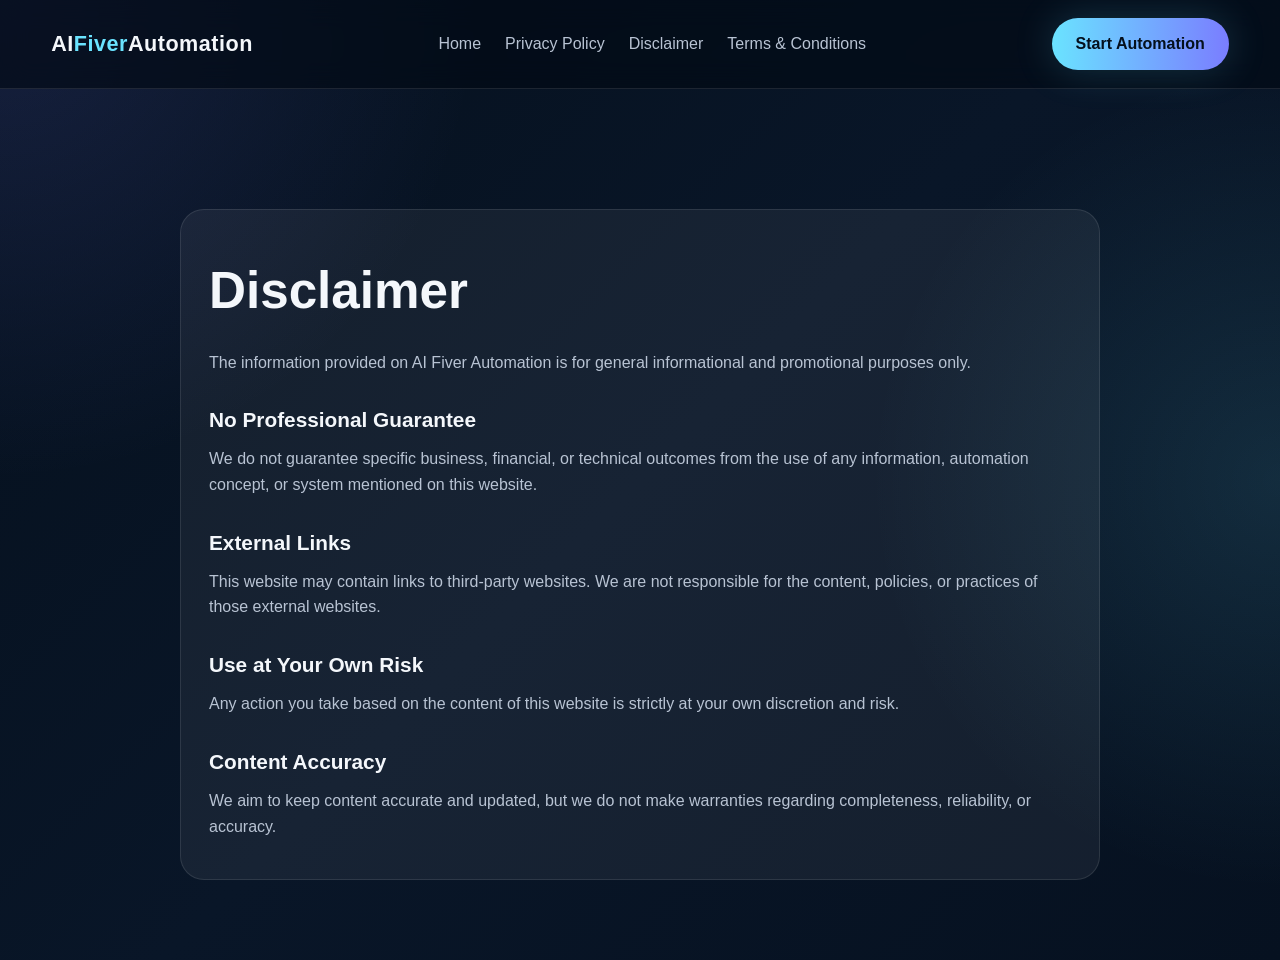
==== disclaimer.html @ 093ec68d "uploading the ai automation landing page" ====
<!DOCTYPE html>
<html lang="en">
<head>
  <meta charset="UTF-8" />
  <meta name="viewport" content="width=device-width, initial-scale=1.0" />
  <title>Disclaimer | AI Fiver Automation</title>
  <link rel="stylesheet" href="style.css" />
</head>
<body>

  <header class="site-header">
    <div class="container nav-wrap">
      <div class="logo">AI<span>Fiver</span>Automation</div>
      <nav class="nav">
        <a href="index.html">Home</a>
        <a href="privacy-policy.html">Privacy Policy</a>
        <a href="disclaimer.html">Disclaimer</a>
        <a href="terms-conditions.html">Terms & Conditions</a>
      </nav>
      <a href="index.html#contact" class="nav-btn">Start Automation</a>
    </div>
  </header>

  <section class="policy-section">
    <div class="container">
      <div class="policy-box">
        <h1>Disclaimer</h1>
        <p>The information provided on AI Fiver Automation is for general informational and promotional purposes only.</p>

        <h2>No Professional Guarantee</h2>
        <p>We do not guarantee specific business, financial, or technical outcomes from the use of any information, automation concept, or system mentioned on this website.</p>

        <h2>External Links</h2>
        <p>This website may contain links to third-party websites. We are not responsible for the content, policies, or practices of those external websites.</p>

        <h2>Use at Your Own Risk</h2>
        <p>Any action you take based on the content of this website is strictly at your own discretion and risk.</p>

        <h2>Content Accuracy</h2>
        <p>We aim to keep content accurate and updated, but we do not make warranties regarding completeness, reliability, or accuracy.</p>
      </div>
    </div>
  </section>

</body>
</html>
---- style.css ----
* {
  margin: 0;
  padding: 0;
  box-sizing: border-box;
}

:root {
  --bg: #07111f;
  --bg-soft: #0c1a2f;
  --card: rgba(255, 255, 255, 0.06);
  --line: rgba(255, 255, 255, 0.1);
  --text: #f4f7fb;
  --muted: #b8c3d3;
  --accent: #6ae3ff;
  --accent-2: #7a7dff;
  --glow: 0 0 40px rgba(106, 227, 255, 0.18);
}

html {
  scroll-behavior: smooth;
}

body {
  font-family: Arial, Helvetica, sans-serif;
  background:
    radial-gradient(circle at top left, rgba(122, 125, 255, 0.15), transparent 30%),
    radial-gradient(circle at right center, rgba(106, 227, 255, 0.12), transparent 30%),
    linear-gradient(135deg, #05101d, #091628, #061120);
  color: var(--text);
  line-height: 1.6;
}

a {
  text-decoration: none;
  color: inherit;
}

.container {
  width: min(1180px, 92%);
  margin: auto;
}

.section {
  padding: 90px 0;
}

.section-dark {
  background: rgba(255, 255, 255, 0.02);
  border-top: 1px solid var(--line);
  border-bottom: 1px solid var(--line);
}

.center {
  text-align: center;
}

.section-label,
.tag,
.popup-tag {
  color: var(--accent);
  letter-spacing: 1.8px;
  font-size: 0.85rem;
  text-transform: uppercase;
  margin-bottom: 14px;
  display: inline-block;
}

.section-head {
  max-width: 820px;
  margin: 0 auto 50px;
}

.section-head h2,
.two-col h2,
.cta-box h2 {
  font-size: clamp(2rem, 3vw, 3rem);
  line-height: 1.2;
  margin-bottom: 16px;
}

.section-head p,
.hero-text,
.two-col p,
.cta-box p,
.service-card p,
.timeline-item p,
.benefit-card p,
.site-footer p {
  color: var(--muted);
}

.site-header {
  position: sticky;
  top: 0;
  z-index: 100;
  backdrop-filter: blur(14px);
  background: rgba(3, 10, 20, 0.65);
  border-bottom: 1px solid var(--line);
}

.nav-wrap {
  display: flex;
  align-items: center;
  justify-content: space-between;
  padding: 18px 0;
  gap: 24px;
}

.logo {
  font-size: 1.35rem;
  font-weight: 800;
  letter-spacing: 0.5px;
}

.logo span {
  color: var(--accent);
}

.nav {
  display: flex;
  gap: 24px;
  flex-wrap: wrap;
}

.nav a {
  color: var(--muted);
  transition: 0.3s ease;
}

.nav a:hover,
.site-footer a:hover {
  color: var(--accent);
}

.nav-btn,
.btn {
  display: inline-block;
  padding: 13px 24px;
  border-radius: 999px;
  transition: 0.3s ease;
  font-weight: 700;
}

.nav-btn,
.btn-primary {
  background: linear-gradient(90deg, var(--accent), var(--accent-2));
  color: #04101d;
  box-shadow: var(--glow);
}

.btn-secondary {
  border: 1px solid var(--line);
  color: var(--text);
  background: rgba(255,255,255,0.04);
}

.btn:hover,
.nav-btn:hover,
.card-btn:hover {
  transform: translateY(-2px);
}

.hero {
  min-height: 100vh;
  position: relative;
  display: flex;
  align-items: center;
  padding: 80px 0 50px;
  overflow: hidden;
}

.hero-overlay {
  position: absolute;
  inset: 0;
  background:
    radial-gradient(circle at 20% 20%, rgba(106, 227, 255, 0.14), transparent 22%),
    radial-gradient(circle at 80% 30%, rgba(122, 125, 255, 0.16), transparent 24%);
  pointer-events: none;
}

.hero-grid {
  display: grid;
  grid-template-columns: 1.2fr 0.8fr;
  gap: 40px;
  align-items: center;
  position: relative;
  z-index: 2;
}

.hero h1 {
  font-size: clamp(2.4rem, 5vw, 4.8rem);
  line-height: 1.08;
  margin-bottom: 20px;
}

.hero-text {
  font-size: 1.05rem;
  max-width: 720px;
  margin-bottom: 28px;
}

.hero-actions {
  display: flex;
  gap: 14px;
  flex-wrap: wrap;
  margin-bottom: 36px;
}

.hero-stats {
  display: flex;
  gap: 18px;
  flex-wrap: wrap;
}

.stat-box {
  background: var(--card);
  border: 1px solid var(--line);
  border-radius: 18px;
  padding: 18px 20px;
  min-width: 145px;
  backdrop-filter: blur(10px);
}

.stat-box h3 {
  font-size: 1.5rem;
  margin-bottom: 4px;
  color: var(--accent);
}

.hero-card {
  display: flex;
  justify-content: center;
}

.glass-card {
  width: 100%;
  max-width: 420px;
  padding: 28px;
  background: rgba(255, 255, 255, 0.05);
  border: 1px solid var(--line);
  border-radius: 28px;
  backdrop-filter: blur(16px);
  box-shadow: var(--glow);
}

.card-top {
  display: flex;
  gap: 8px;
  margin-bottom: 24px;
}

.dot {
  width: 10px;
  height: 10px;
  border-radius: 50%;
  background: var(--accent);
}

.glass-card h3 {
  margin-bottom: 18px;
  font-size: 1.5rem;
}

.glass-card ul {
  list-style: none;
  margin-bottom: 24px;
}

.glass-card li {
  padding: 10px 0;
  border-bottom: 1px solid var(--line);
  color: var(--muted);
}

.card-btn {
  display: inline-block;
  padding: 12px 20px;
  border-radius: 999px;
  background: rgba(255,255,255,0.06);
  border: 1px solid var(--line);
  color: var(--text);
}

.two-col {
  display: grid;
  grid-template-columns: 0.9fr 1.1fr;
  gap: 40px;
  align-items: start;
}

.service-grid,
.benefit-grid {
  display: grid;
  grid-template-columns: repeat(3, 1fr);
  gap: 24px;
}

.service-card,
.benefit-card {
  background: var(--card);
  border: 1px solid var(--line);
  border-radius: 22px;
  padding: 28px;
  transition: 0.3s ease;
}

.service-card:hover,
.benefit-card:hover,
.timeline-item:hover {
  transform: translateY(-6px);
  box-shadow: var(--glow);
}

.service-card h3,
.benefit-card h3,
.timeline-item h3 {
  margin-bottom: 12px;
}

.timeline {
  display: grid;
  grid-template-columns: repeat(4, 1fr);
  gap: 24px;
}

.timeline-item {
  background: var(--card);
  border: 1px solid var(--line);
  border-radius: 22px;
  padding: 26px;
  transition: 0.3s ease;
}

.timeline-item span {
  display: inline-block;
  margin-bottom: 14px;
  font-size: 1.6rem;
  font-weight: 800;
  color: var(--accent);
}

.cta-section {
  padding-top: 60px;
  padding-bottom: 100px;
}

.cta-box {
  text-align: center;
  max-width: 920px;
  padding: 50px 28px;
  background: linear-gradient(135deg, rgba(106, 227, 255, 0.08), rgba(122, 125, 255, 0.08));
  border: 1px solid var(--line);
  border-radius: 28px;
  box-shadow: var(--glow);
}

.site-footer {
  border-top: 1px solid var(--line);
  background: rgba(0, 0, 0, 0.18);
  padding-top: 60px;
}

.footer-grid {
  display: grid;
  grid-template-columns: 1.2fr 0.8fr 0.8fr;
  gap: 30px;
  padding-bottom: 34px;
}

.site-footer h3,
.site-footer h4 {
  margin-bottom: 14px;
}

.site-footer a {
  display: block;
  margin-bottom: 8px;
  color: var(--muted);
}

.footer-bottom {
  border-top: 1px solid var(--line);
  padding: 18px 0;
  text-align: center;
  color: var(--muted);
}

/* Popup */
.popup-overlay {
  position: fixed;
  inset: 0;
  width: 100%;
  height: 100vh;
  background: rgba(2, 8, 18, 0.94);
  display: none;
  align-items: center;
  justify-content: center;
  z-index: 9999;
  padding: 20px;
}

.popup-overlay.active {
  display: flex;
}

.popup-box {
  width: 100%;
  height: 100%;
  border-radius: 0;
  background:
    radial-gradient(circle at top left, rgba(106, 227, 255, 0.13), transparent 24%),
    radial-gradient(circle at right center, rgba(122, 125, 255, 0.16), transparent 24%),
    linear-gradient(135deg, #04101c, #081424, #030912);
  border: 1px solid rgba(255,255,255,0.06);
  position: relative;
  display: flex;
  align-items: center;
  justify-content: center;
}

.popup-content {
  text-align: center;
  max-width: 760px;
  padding: 30px;
}

.popup-content h2 {
  font-size: clamp(2rem, 4vw, 4rem);
  margin-bottom: 16px;
}

.popup-content p {
  color: var(--muted);
  margin-bottom: 18px;
  font-size: 1.05rem;
}

.popup-close {
  position: absolute;
  top: 16px;
  right: 18px;
  width: 34px;
  height: 34px;
  border: none;
  border-radius: 50%;
  font-size: 18px;
  line-height: 1;
  cursor: pointer;
  background: rgba(255,255,255,0.08);
  color: #fff;
  transition: 0.3s ease;
}

.popup-close:hover {
  background: rgba(255,255,255,0.16);
}

.popup-note {
  font-size: 0.92rem;
  opacity: 0.85;
}

/* Policy pages content */
.policy-section {
  padding: 120px 0 80px;
}

.policy-box {
  max-width: 920px;
  margin: auto;
  background: var(--card);
  border: 1px solid var(--line);
  border-radius: 24px;
  padding: 40px 28px;
}

.policy-box h1 {
  font-size: clamp(2rem, 4vw, 3.2rem);
  margin-bottom: 18px;
}

.policy-box h2 {
  margin-top: 28px;
  margin-bottom: 10px;
  font-size: 1.3rem;
}

.policy-box p,
.policy-box li {
  color: var(--muted);
}

.policy-box ul {
  padding-left: 20px;
  margin-top: 10px;
}

/* Responsive */
@media (max-width: 992px) {
  .hero-grid,
  .two-col,
  .footer-grid,
  .timeline,
  .service-grid,
  .benefit-grid {
    grid-template-columns: 1fr;
  }

  .nav {
    display: none;
  }

  .hero {
    min-height: auto;
    padding-top: 120px;
  }
}

@media (max-width: 600px) {
  .hero h1 {
    font-size: 2.2rem;
  }

  .btn,
  .nav-btn {
    width: 100%;
    text-align: center;
  }

  .hero-actions {
    flex-direction: column;
  }

  .popup-content {
    padding: 24px 16px;
  }

  .popup-close {
    top: 12px;
    right: 12px;
    width: 30px;
    height: 30px;
    font-size: 16px;
  }
}
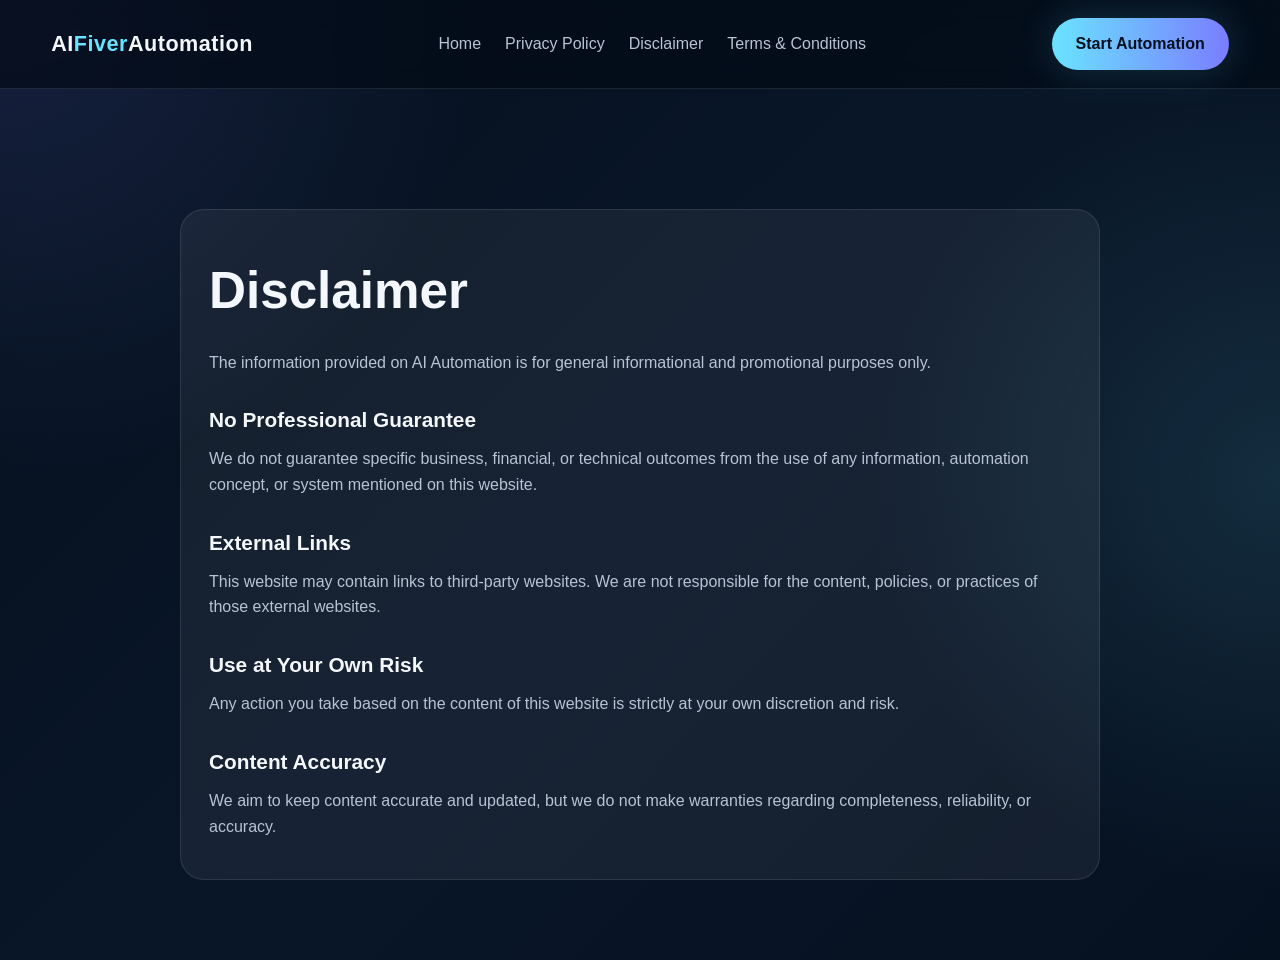
==== commit ea85bd49: "change some content in legal format" ====
--- a/disclaimer.html
+++ b/disclaimer.html
@@ -3,7 +3,7 @@
 <head>
   <meta charset="UTF-8" />
   <meta name="viewport" content="width=device-width, initial-scale=1.0" />
-  <title>Disclaimer | AI Fiver Automation</title>
+  <title>Disclaimer | AI Automation</title>
   <link rel="stylesheet" href="style.css" />
 </head>
 <body>
@@ -25,7 +25,7 @@
     <div class="container">
       <div class="policy-box">
         <h1>Disclaimer</h1>
-        <p>The information provided on AI Fiver Automation is for general informational and promotional purposes only.</p>
+        <p>The information provided on AI Automation is for general informational and promotional purposes only.</p>
 
         <h2>No Professional Guarantee</h2>
         <p>We do not guarantee specific business, financial, or technical outcomes from the use of any information, automation concept, or system mentioned on this website.</p>
--- a/style.css
+++ b/style.css
@@ -459,6 +459,98 @@
   font-size: 0.92rem;
   opacity: 0.85;
 }
+.popup-course-content {
+  max-width: 1100px;
+  width: 100%;
+}
+
+.popup-subtext {
+  max-width: 760px;
+  margin: 0 auto 28px;
+  color: var(--muted);
+}
+
+.course-grid {
+  display: grid;
+  grid-template-columns: repeat(3, 1fr);
+  gap: 22px;
+  margin: 34px 0 30px;
+}
+
+.course-card {
+  position: relative;
+  padding: 28px 22px;
+  border-radius: 24px;
+  border: 1px solid rgba(255,255,255,0.1);
+  background: rgba(255,255,255,0.05);
+  backdrop-filter: blur(14px);
+  text-align: left;
+  cursor: pointer;
+  transition: 0.3s ease;
+  min-height: 220px;
+}
+
+.course-card:hover {
+  transform: translateY(-6px);
+  box-shadow: 0 0 30px rgba(106, 227, 255, 0.14);
+  border-color: rgba(106, 227, 255, 0.45);
+}
+
+.course-card.active {
+  border-color: var(--accent);
+  box-shadow: 0 0 35px rgba(106, 227, 255, 0.18);
+  background: linear-gradient(180deg, rgba(106, 227, 255, 0.08), rgba(255,255,255,0.04));
+}
+
+.course-card h3 {
+  font-size: 1.35rem;
+  margin-bottom: 12px;
+}
+
+.course-card p {
+  color: var(--muted);
+  font-size: 0.98rem;
+  line-height: 1.6;
+  margin-bottom: 0;
+}
+
+.course-badge {
+  display: inline-block;
+  margin-bottom: 14px;
+  padding: 6px 12px;
+  border-radius: 999px;
+  font-size: 0.78rem;
+  font-weight: 700;
+  letter-spacing: 0.5px;
+  color: #04101d;
+  background: linear-gradient(90deg, var(--accent), var(--accent-2));
+}
+
+.popup-action-wrap {
+  display: flex;
+  justify-content: center;
+  margin-top: 10px;
+}
+
+.popup-main-btn {
+  min-width: 320px;
+}
+
+@media (max-width: 992px) {
+  .course-grid {
+    grid-template-columns: 1fr;
+  }
+
+  .course-card {
+    min-height: auto;
+  }
+}
+
+@media (max-width: 600px) {
+  .popup-main-btn {
+    min-width: 100%;
+  }
+}
 
 /* Policy pages content */
 .policy-section {
